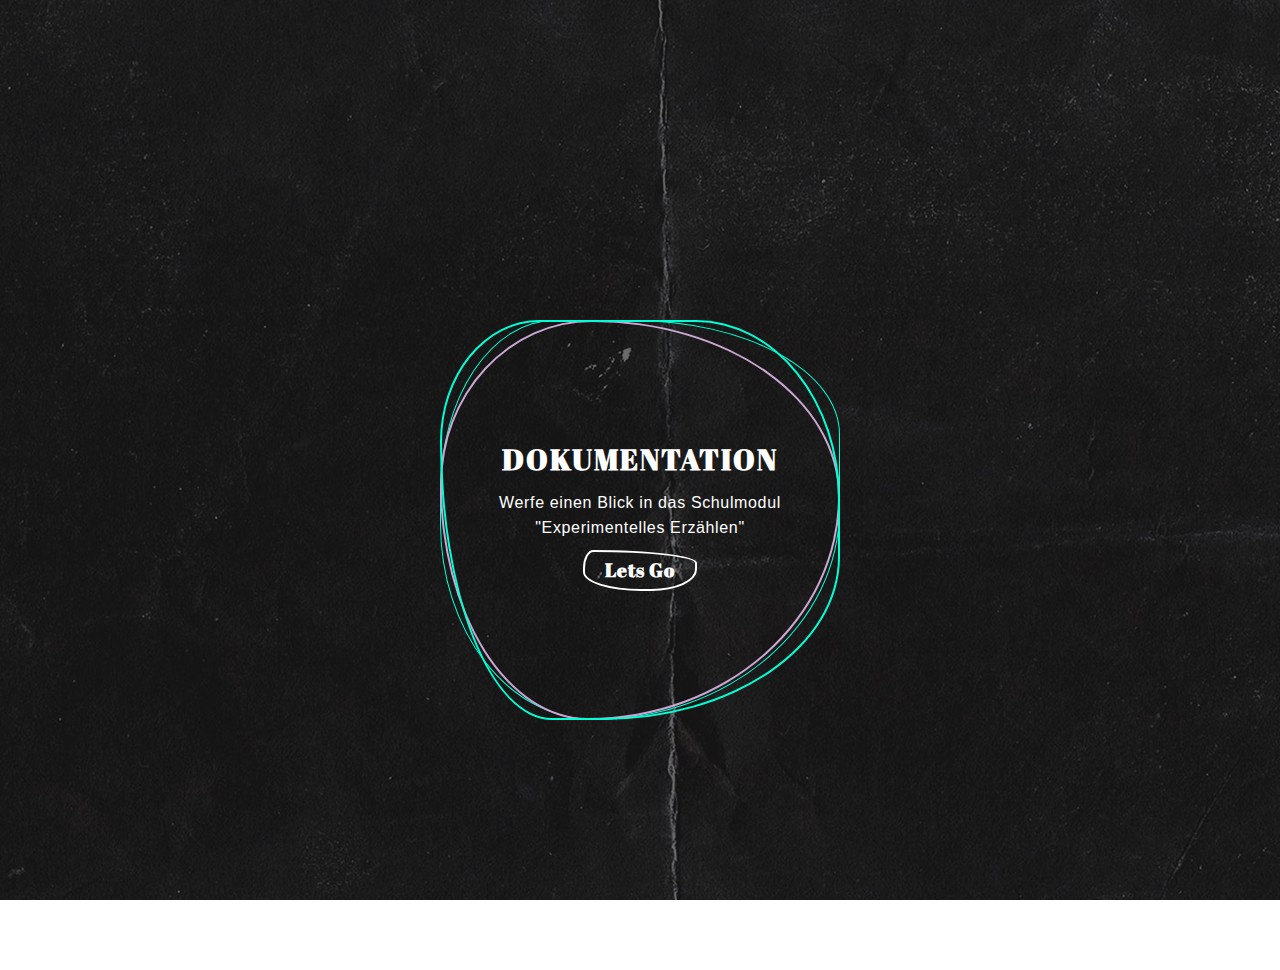
==== docs/index.html @ a8b4b8fe "commit" ====
<!DOCTYPE html>
<html lang="en">
  <head>
  

  <meta charset="utf-8" />
  <!-- <meta http-equiv="X-UA-Compatible" content="IE=edge"> -->
  <title>Back to school</title>
  <!-- <meta name="viewport" content="width=device-width, initial-scale=1"> -->
  <link rel="stylesheet" type="text/css" href="./styles/main.css">
   <link href="https://fonts.googleapis.com/css?family=Abril+Fatface|Notable|Nunito|Rock+Salt&display=swap" rel="stylesheet">
   <link rel="icon" href="flavicon2.png" type="image/gif" sizes="16x16">

   
</head>

<body>
  <div class="square docu">
      <span></span>
      <span></span>
      <span></span>
      <div class="content">
          <h2>
              DOKUMENTATION
          </h2>
          <br>
          <p>Werfe einen Blick in das Schulmodul "Experimentelles Erzählen"</p>
         
          <a href="./content.html" target="_top">Lets Go</a>
      </div>
  </div>

</body>

</html>
---- docs/styles/main.css ----
html {
  color: rgb(243, 229, 231);
  font-size: 16px;
}

body {
  font-size: 1rem;
  line-height: 1.3em;
  margin-top: 70px;
  background-image: url("../Files/grunge_black2.jpg");
  background-repeat: repeat;
  background-attachment: fixed;
}

a {
  color: rgb(203, 168, 212);
  font-size: 1.2em;
  font-weight: bold;
  font-family: 'Abril Fatface', cursive;
  text-decoration: none;
  letter-spacing: 0.05em;
}

img {
  width: 100%;
  max-width: 100%;
}

h1{
  color: rgb(203, 168, 212);
  font-size: 1.8em;
  line-height: 30px;
  font-weight: bold;
  font-family: 'Abril Fatface', cursive;
  text-align: left;
  letter-spacing: 0.05em; 
  
}

h2 {
  font-family: 'Abril Fatface', cursive;
  font-style: normal;
  font-size: 1.8em;
  letter-spacing: 0.07em;
}

h3{
  font-family: 'Rock Salt', cursive;
  font-size: 0.9em;
  color: rgb(243, 229, 231);
  letter-spacing: 0.07em;
}


P {
  font-family: 'Lato', sans-serif;
  font-size: 1.1em;
  width: 100%;
  line-height: 27px;
  letter-spacing: 0.04em;
}

li {
  font-family: 'Lato', sans-serif;
  font-style: normal;
  font-size: 1em;
  width: 100%;
  line-height: 24px;
  letter-spacing: 0.05em;
}


blockquote {
  font-family: 'Rock Salt', cursive;
  font-size: 1em;
  color: rgb(243, 229, 231);
  position: absolute;
  right: 0;
  top: 50vw;
  width: 20rem;
  line-height: 30px;

  /* background-color: red; */
  /* float: right;
  width: 20px;
  font-weight: bold;
  margin: 77px 0px 20px -20px;
  padding: 0px;
  writing-mode: vertical-rl; */
  writing-mode: vertical-rl;
  margin: 110px 20px 0px 0px;
}

::-webkit-scrollbar{
  width: 15px;
  height: 0px;
}
::-webkit-scrollbar-track{
  border: 10px solid rgb(53, 53, 53);
  box-shadow: inset 0 0 2.5px 2px rgb(63, 63, 63)
}
::-webkit-scrollbar-thumb{
  background: linear-gradient(
  50deg,
  #9781b4,
  #00ff9d
);
  border-radius: 5px;
}

@media only screen and (min-width: 700px) {
  blockquote {
    position: relative;
    right: auto;
    top: auto;
    font-size: 1.3em;
    line-height: 33px;
    float: right;
    width: 20px;
    font-weight: bold;
    margin: 97px 0px 40px -80px;
    padding: 0px;
    writing-mode: vertical-rl;
  }
  p {
    font-size: 1em;
    line-height: 25px;
    letter-spacing: 0.04em;
  }
  h1 {
    font-size: 2.4em;
    line-height: 38px;
  }  
}

.titel-fonts {
  font-weight: bold;
  padding: 12px 30px;
  border: 2px solid rgb(0, 255, 213);
  border-radius: 30% 33% 78% 56% / 86% 67% 90% 60%;
  text-align: center;
   
}

.spalte {
  max-width: 55em;
  /* width: 45%; */
  margin-left: auto;
  margin-right: auto;
  padding: 0 5rem;
}

.class {
  width: 50%;
}

.title-box {
  position: relative;
}

.title-box .front,
.title-box .back {
  font-weight: bold;
  font-family: 'Notable', sans-serif;
  font-size: 4.5em;
  line-height: 65px;

}

.title-box .front {
  font-style: italic;
  color: rgb(0, 255, 213);
  position: relative;
  -webkit-text-stroke: 0.5px currentColor;
  -webkit-text-fill-color: transparent;
  z-index: 2;
}

.title-box .back {
  color: rgb(203, 168, 212);
  position: absolute;
  font-style: italic;
  top: -30px;
  left: 30px;
  z-index: 1;
  
  text-shadow:
    0 0 5px rgb(255, 255, 255),
    0 0 20px rgb(21, 238, 227),
    /* 0 0 20px rgb(48, 250, 206),
    0 0 30px rgb(41, 247, 202), */
    0 0 20px rgb(59, 250, 177),
    0 0 20px rgb(134, 255, 194),
    0 0 90px rgb(38, 252, 187),
    0 0 10px rgb(153, 248, 201);
}


@media only screen and (min-width: 600px) {
  .title-box .front,
  .title-box .back {
  font-weight: bold;
  font-family: 'Notable', sans-serif;
  font-size: 5em;
  line-height: 70px;
}
}

.testhover{
  font-family: 'Abril Fatface', cursive;
  font-size: 18px;
  line-height: 28px;
  color: rgb(203, 168, 212);
  font-weight: bold;
  text-transform: uppercase;
  transition: 0.4s ease-in-out;
  transform-origin: left top;
}

.testhover:hover{
  transform: scale(1.2);
  font-weight: bold;
}

.testhover a:hover{
  color: rgb(0, 255, 213);
  font-weight: bold;
}

#fixposition{
  position: fixed;
  width: 50px;
  height: 50px;
  border-radius: 50%;
  background-color: transparent;
  top: 88%;
  left: 82%;
  transition: 0.5s ease-in-out;
  z-index: 999;
}

#fixposition p{
  font-family: 'Notable', sans-serif;
  font-weight: bold;
  font-size: 0.5em;
}

#fixposition:hover{
  transform: scale(1.4);
}

@media only screen and (min-width: 1100px) {
  #fixposition{
    left: 75%;
  }
}

@media only screen and (min-width: 1500px) {
  #fixposition{
    left: 66.5%;
  }
}

*{
  margin: 0;
  padding: 0;
  box-sizing: border-box;
  font-family: 'Open Sans', sans-serif
}

body {
  display: flex;
  justify-content: center;
  align-items: center;
  min-height: 100vh;
}

.square {
  position: relative;
  margin: 0 50px;
  width: 400px;
  height: 400px;
  display: flex;
  justify-content: center;
  align-items: center;
}

.square span:nth-child(1) {
  position: absolute;
  top: 0;
  left: 0;
  width: 100%;
  height: 100%;
  border: 1px solid rgb(0, 255, 213);
  border-radius: 32% 58% 69% 43% / 48% 32% 59% 55%;
  transition: 0.5s;
  animation: animate 6s linear infinite;
}

.docu:hover span:nth-child(1) {
  border: none;
  background: linear-gradient(
  50deg,
  #9781b4,
  #00ff9d
);
}

.square span:nth-child(2) {
  position: absolute;
  top: 0;
  left: 0;
  width: 100%;
  height: 100%;
  border: 2px solid rgb(203, 168, 212);
  border-radius: 38% 62% 63% 37% / 41% 44% 56% 59%;
  transition: 0.5s;
  animation: animate 4s linear infinite;
}

.docu:hover span:nth-child(2) {
  border: none;
  background: linear-gradient(
  50deg,
  #9781b4,
  #00ff9d
);
}

.square span:nth-child(3) {
  position: absolute;
  top: 0;
  left: 0;
  width: 100%;
  height: 100%;
  border: 2px solid  rgb(0, 255, 213);
  border-radius: 31% 45% 74% 35% / 38% 56% 51% 87%;
  transition: 0.5s;
  animation: animate2 10s linear infinite;
}

.docu:hover span:nth-child(3) {
  border: none;
  background: #BC91EF;
  text-shadow:
    0 0 5px rgb(255, 255, 255),
    0 0 10px rgb(148, 125, 233),
    0 0 20px rgb(206, 184, 255),
    0 0 40px rgb(166, 135, 252),
    0 0 20px rgb(193, 117, 255),
    0 0 20px rgb(217, 134, 255),
    0 0 80px rgb(255, 56, 245),
    0 0 10px rgb(248, 153, 228);

}

.content {
  position: relative;
  padding: 40px 10px;
  color: #fff;
  text-align: center;
  transition: 0.5s;
  z-index: 1000;
}

.content a {
  position: relative;
  display: inline-block;
  margin-top: 10px;
  border: 2px solid #fff;
  padding: 8px 20px;
  text-decoration: none;
  text-align: center;
  color: #fff;
  font-weight: 600;
  border-radius: 10% 100% 44% 56% / 49% 35% 58% 51%;
}

.content a:hover {
  background: #fff;
  color:  rgb(0, 0, 0);
}

@keyframes animate {
  0% {
      transform: rotate(0deg);
  }
  100% {
      transform: rotate(360deg);
  }
}

@keyframes animate2 {
  0% {
      transform: rotate(360deg);
  }
  100% {
      transform: rotate(0deg);
  }
}
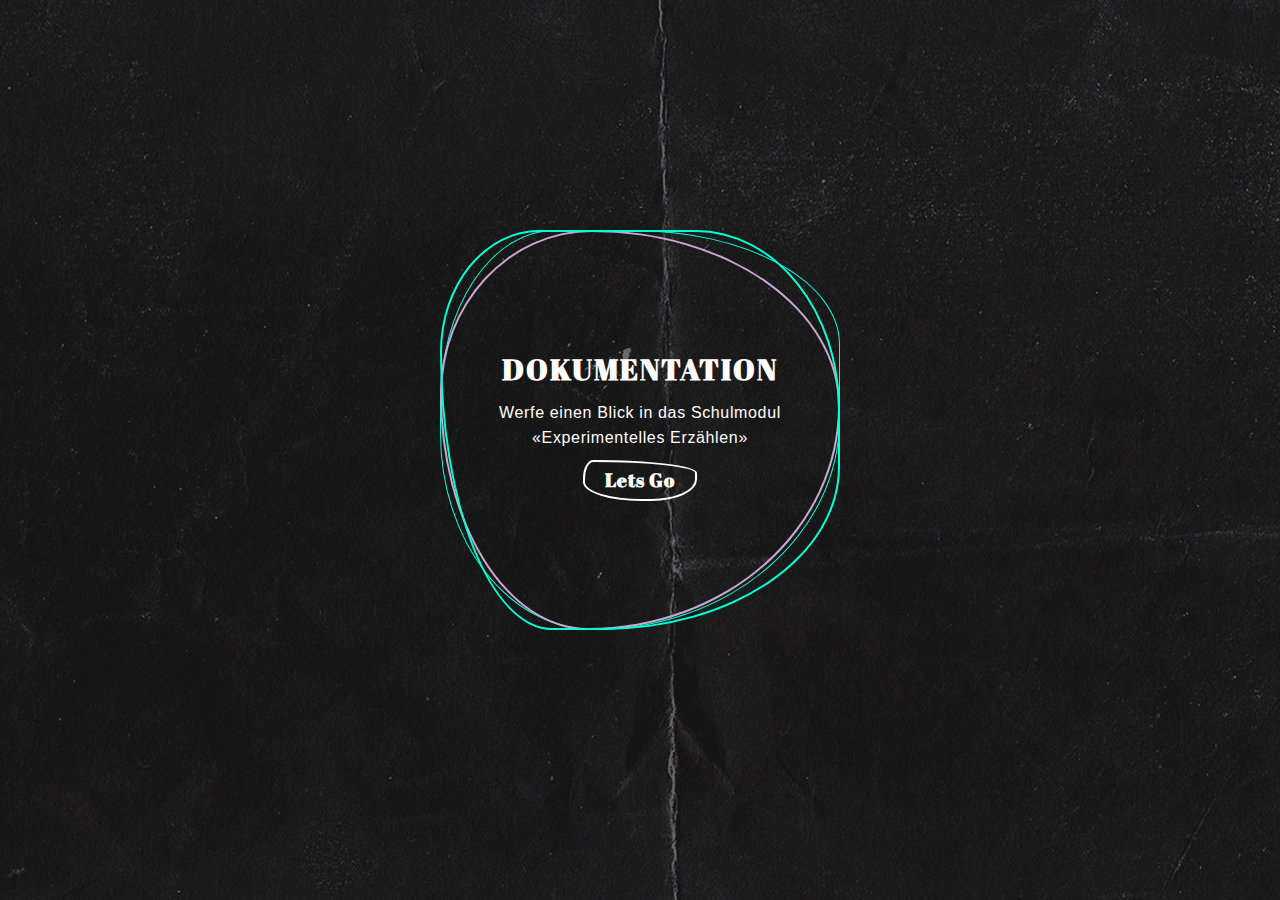
==== commit bcd349c9: "sonderzeichen angepasst" ====
--- a/docs/index.html
+++ b/docs/index.html
@@ -24,7 +24,7 @@
               DOKUMENTATION
           </h2>
           <br>
-          <p>Werfe einen Blick in das Schulmodul "Experimentelles Erzählen"</p>
+          <p>Werfe einen Blick in das Schulmodul «Experimentelles Erzählen»</p>
          
           <a href="./content.html" target="_top">Lets Go</a>
       </div>
--- a/docs/styles/main.css
+++ b/docs/styles/main.css
@@ -48,7 +48,7 @@
   font-family: 'Rock Salt', cursive;
   font-size: 0.9em;
   color: rgb(243, 229, 231);
-  letter-spacing: 0.07em;
+  letter-spacing: 0.08em;
 }
 
 
@@ -63,12 +63,32 @@
 li {
   font-family: 'Lato', sans-serif;
   font-style: normal;
-  font-size: 1em;
-  width: 100%;
-  line-height: 24px;
-  letter-spacing: 0.05em;
-}
-
+  font-size: 1.1em;
+  width: 100%;
+  line-height: 27px;
+  letter-spacing: 0.04em;
+}
+
+.kapitel{
+  font-family: 'Abril Fatface', cursive;
+  font-size: 18px;
+  line-height: 28px;
+  color: rgb(203, 168, 212);
+  font-weight: bold;
+  text-transform: uppercase;
+  transition: 0.4s ease-in-out;
+  transform-origin: left top;
+}
+
+.kapitel:hover{
+  transform: scale(1.2);
+  font-weight: bold;
+}
+
+.kapitel a:hover{
+  color: rgb(0, 255, 213);
+  font-weight: bold;
+}
 
 blockquote {
   font-family: 'Rock Salt', cursive;
@@ -79,14 +99,6 @@
   top: 50vw;
   width: 20rem;
   line-height: 30px;
-
-  /* background-color: red; */
-  /* float: right;
-  width: 20px;
-  font-weight: bold;
-  margin: 77px 0px 20px -20px;
-  padding: 0px;
-  writing-mode: vertical-rl; */
   writing-mode: vertical-rl;
   margin: 110px 20px 0px 0px;
 }
@@ -127,6 +139,11 @@
     line-height: 25px;
     letter-spacing: 0.04em;
   }
+  li {
+    font-size: 1em;
+    line-height: 25px;
+    letter-spacing: 0.04em;
+  }
   h1 {
     font-size: 2.4em;
     line-height: 38px;
@@ -139,7 +156,6 @@
   border: 2px solid rgb(0, 255, 213);
   border-radius: 30% 33% 78% 56% / 86% 67% 90% 60%;
   text-align: center;
-   
 }
 
 .spalte {
@@ -164,7 +180,6 @@
   font-family: 'Notable', sans-serif;
   font-size: 4.5em;
   line-height: 65px;
-
 }
 
 .title-box .front {
@@ -183,7 +198,6 @@
   top: -30px;
   left: 30px;
   z-index: 1;
-  
   text-shadow:
     0 0 5px rgb(255, 255, 255),
     0 0 20px rgb(21, 238, 227),
@@ -195,7 +209,6 @@
     0 0 10px rgb(153, 248, 201);
 }
 
-
 @media only screen and (min-width: 600px) {
   .title-box .front,
   .title-box .back {
@@ -204,27 +217,6 @@
   font-size: 5em;
   line-height: 70px;
 }
-}
-
-.testhover{
-  font-family: 'Abril Fatface', cursive;
-  font-size: 18px;
-  line-height: 28px;
-  color: rgb(203, 168, 212);
-  font-weight: bold;
-  text-transform: uppercase;
-  transition: 0.4s ease-in-out;
-  transform-origin: left top;
-}
-
-.testhover:hover{
-  transform: scale(1.2);
-  font-weight: bold;
-}
-
-.testhover a:hover{
-  color: rgb(0, 255, 213);
-  font-weight: bold;
 }
 
 #fixposition{
@@ -272,7 +264,7 @@
   display: flex;
   justify-content: center;
   align-items: center;
-  min-height: 100vh;
+  min-height: 80vh;
 }
 
 .square {
@@ -351,7 +343,6 @@
     0 0 20px rgb(217, 134, 255),
     0 0 80px rgb(255, 56, 245),
     0 0 10px rgb(248, 153, 228);
-
 }
 
 .content {
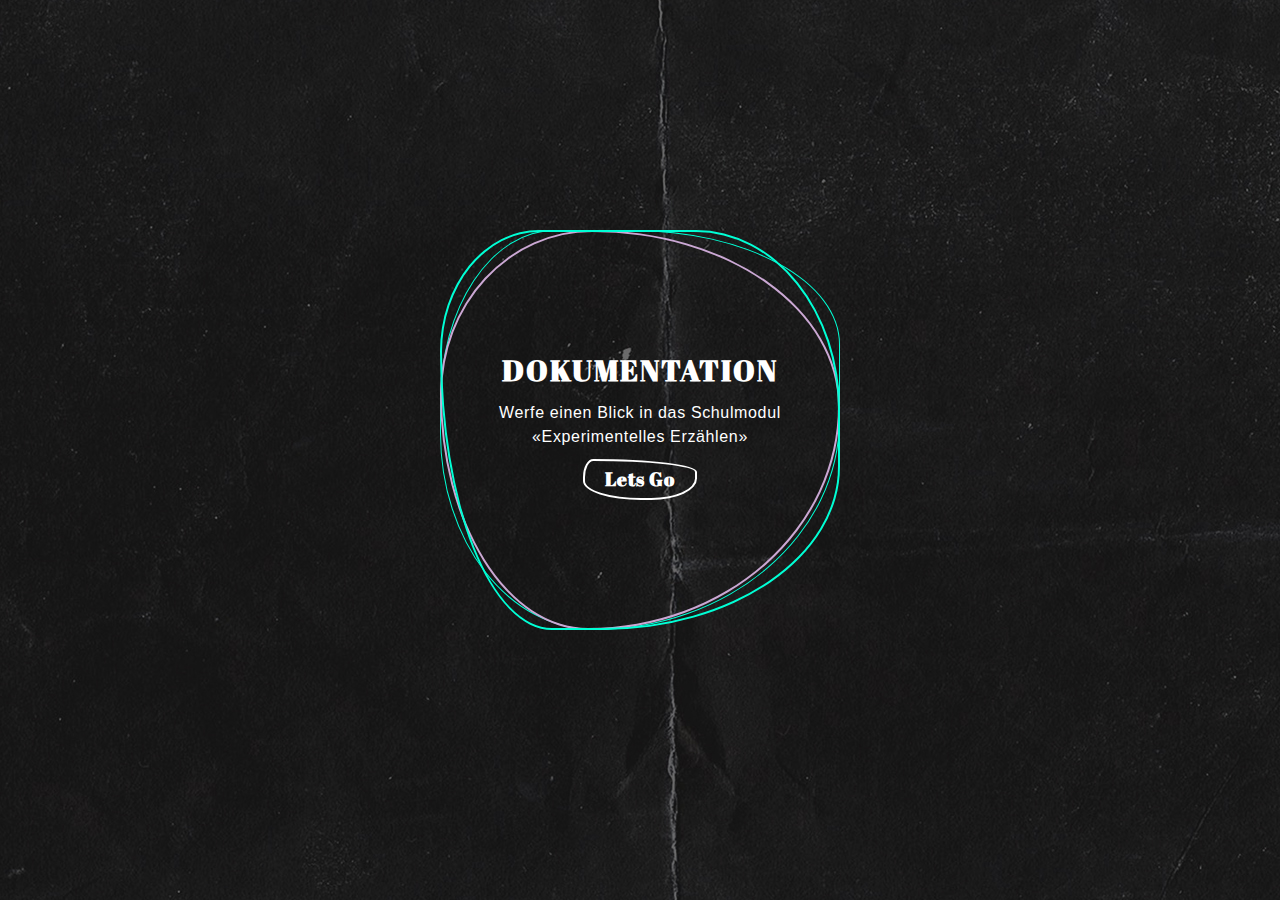
==== commit 132fc112: "commit" ====
--- a/docs/index.html
+++ b/docs/index.html
@@ -2,8 +2,11 @@
 <html lang="en">
   <head>
   
-
   <meta charset="utf-8" />
+  <meta name=“viewport” content=“width=device-width,
+    initial-scale=1.0,
+    maximum-scale=1.0,
+    user-scalable=no”>
   <!-- <meta http-equiv="X-UA-Compatible" content="IE=edge"> -->
   <title>Back to school</title>
   <!-- <meta name="viewport" content="width=device-width, initial-scale=1"> -->
--- a/docs/styles/main.css
+++ b/docs/styles/main.css
@@ -54,18 +54,18 @@
 
 P {
   font-family: 'Lato', sans-serif;
-  font-size: 1.1em;
-  width: 100%;
-  line-height: 27px;
+  font-size: 1em;
+  width: 100%;
+  line-height: 24px;
   letter-spacing: 0.04em;
 }
 
 li {
   font-family: 'Lato', sans-serif;
   font-style: normal;
-  font-size: 1.1em;
-  width: 100%;
-  line-height: 27px;
+  font-size: 1em;
+  width: 100%;
+  line-height: 25px;
   letter-spacing: 0.04em;
 }
 
@@ -81,7 +81,7 @@
 }
 
 .kapitel:hover{
-  transform: scale(1.2);
+  transform: scale(1.3);
   font-weight: bold;
 }
 
@@ -134,16 +134,7 @@
     padding: 0px;
     writing-mode: vertical-rl;
   }
-  p {
-    font-size: 1em;
-    line-height: 25px;
-    letter-spacing: 0.04em;
-  }
-  li {
-    font-size: 1em;
-    line-height: 25px;
-    letter-spacing: 0.04em;
-  }
+ 
   h1 {
     font-size: 2.4em;
     line-height: 38px;
@@ -249,7 +240,7 @@
 
 @media only screen and (min-width: 1500px) {
   #fixposition{
-    left: 66.5%;
+    left: 68%;
   }
 }
 
